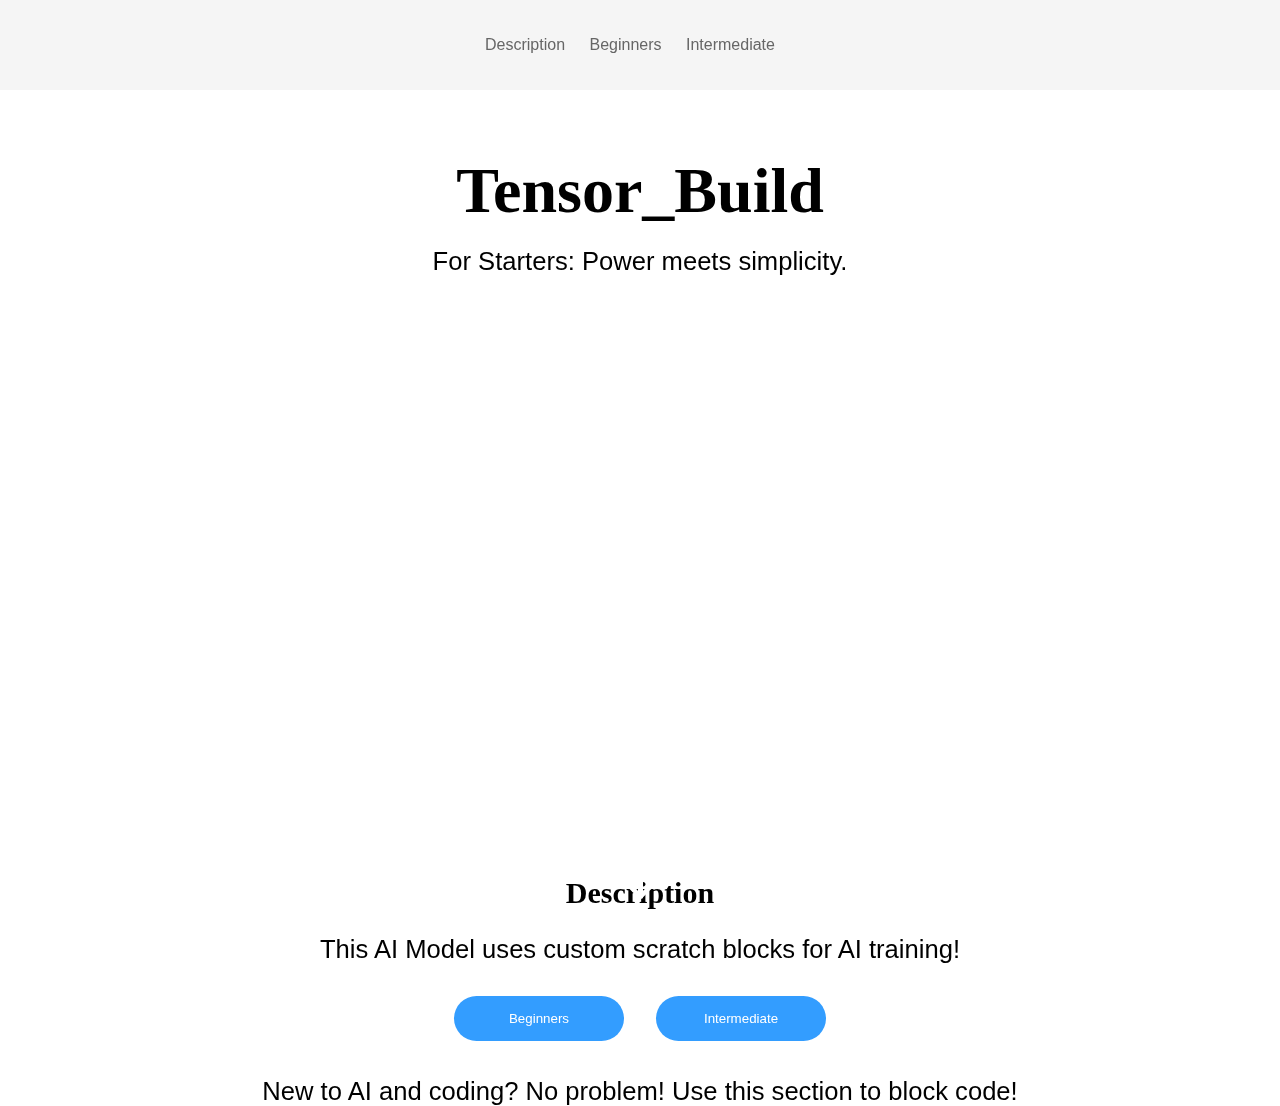
==== index.html @ 9e2cc2bc "tagline" ====
<!DOCTYPE html>
<html lang="en" style="scroll-behavior: smooth;">

<head>
    <link rel="stylesheet" href="style.css">

    <head>
        <meta charset="UTF-8">
        <meta name="viewport" content="width=device-width, initial-scale=1.0">
        <title>Tensor_Build</title>

    </head>

<body>
    <header>
        <nav>
            <ul>
                <li><a href="#description">Description</a></li>
                <li><a href="#beginners">Beginners</a></li>
                <li><a href="#intermediate">Intermediate</a></li>
            </ul>
        </nav>
    </header>

    </head>
    <section>
        <h1>Tensor_Build</h1>
        <p>For Starters: Power meets simplicity.</p>
    </section>

    <!-- Features Section -->
    <section id="features" class="features">
        <div class="container">
            <iframe src='https://my.spline.design/untitled-a07c45042eab5255a3155fed52c989a0/' frameborder='0'
                width='100%' height='100%'></iframe>

        </div>
    </section>

    <section id="description-dumb">
        <a href="#description" class="scroll-arrow">
            <svg width="53" height="57" viewBox="0 0 53 57" fill="none" xmlns="http://www.w3.org/2000/svg">
                <rect x="24" width="5" height="56" rx="2.5" fill="white" />
                <path
                    d="M28.1022 55.3647C26.2894 53.5519 26.2894 50.6127 28.1022 48.7999L47.8097 29.0924C48.7161 28.186 50.1857 28.186 51.0921 29.0924C51.9985 29.9988 51.9985 31.4684 51.0921 32.3748L28.1022 55.3647Z"
                    fill="white" />
                <rect x="3.53345" y="27.4666" width="36.0336" height="4.64" rx="2.32" transform="rotate(45 3.53345 27.4666)"
                    fill="white" />
            </svg>
        </a>
    </section>

    <section class="Description" id="description">
        <div class="description">
          <h2>Description</h2>
            <p>This AI Model uses custom scratch blocks for AI training!</p>
        </div>
    </section>

    <section class="Beginners" id="beginners">
        <div class="beginners">
            <div style="display: flex; flex-direction: row; gap: 2em; margin-top: 2em;">
                <button class="beginners beginner-button">Beginners</button>
                <button class="beginners beginner-button">Intermediate</button>
            </div>  
        <br><br>
            <p>New to AI and coding? No problem! Use this section to block code!</p>
        </div>
    </section>


    
</body>

</html>
---- style.css ----
body {
    margin: 0;
    height: 100vh;
    font-family: 'Poppins', sans-serif;
}

iframe {
    width: 100%;
    margin-right: auto;
    margin-top:70px;
    position: absolute;
    z-index: -1;
    top: 0;
    right: 0;
}

h1 {
    font-family: 'Playfair Display';
    font-size: 4rem;
    margin-top: 1em;
    margin-bottom: .3em;
}

p {
    font-size: 1.6rem;
    font-weight: 300;
    margin: 0;
}

h1,p {
    text-align: center;
    clip-path: polygon(0 0, 100% 0, 100% 100%, 0% 100%);
}
header {
    background-color: #f5f5f5; /* Light grey background */
    padding: 20px;
    text-align: center;

}

nav ul {
    list-style: none;
    padding: 0;
}

nav li {
    display: inline-block;
    margin-right: 20px;
}

nav a {
    text-decoration: none;
    color: #666; /* Medium grey link color */
}

h2 {
    font-family: 'Playfair Display';
    text-align: center;
    margin-top: 20em;
    font-size: 30px;
}

#description {
    display: flex;
    align-items: center;
    flex-direction: column;
    margin-right: auto;
    margin-left: auto;
    max-width: fit-content;
    margin-inline: auto;
    justify-content: center;
}

#description-dumb {
    display: flex;
    justify-content: center;
    align-items: center;
}

.scroll-arrow {
    position: absolute;
    margin-right: auto;
    margin-left: auto;
    bottom: 0;
    cursor: pointer;
    display: flex;
    align-items: center;
    flex-direction: column;
    margin-right: auto;
    margin-left: auto;
    max-width: fit-content;
    margin-inline: auto;
    justify-content: center;
}

.scroll-arrow img {
    width: 50px; 
}

.beginners {
    display: flex;
    align-items: center;
    justify-content: center;
    flex-direction: column;
}

.beginner-button {
    background-color: #339DFF;
    color: white;
    width: 170px;
    border-radius: 50px;
    padding-bottom: 15px;
    padding-top: 15px;
    border: none;
    transition: all 0.3s;
}

.beginner-button:hover {
    cursor: pointer;
    background: #fff;
    color: #339DFF;
    box-shadow: 0 4px 4px rgba(83, 100, 255, 0.32);
    margin-left: auto;
    margin-right: auto;
}
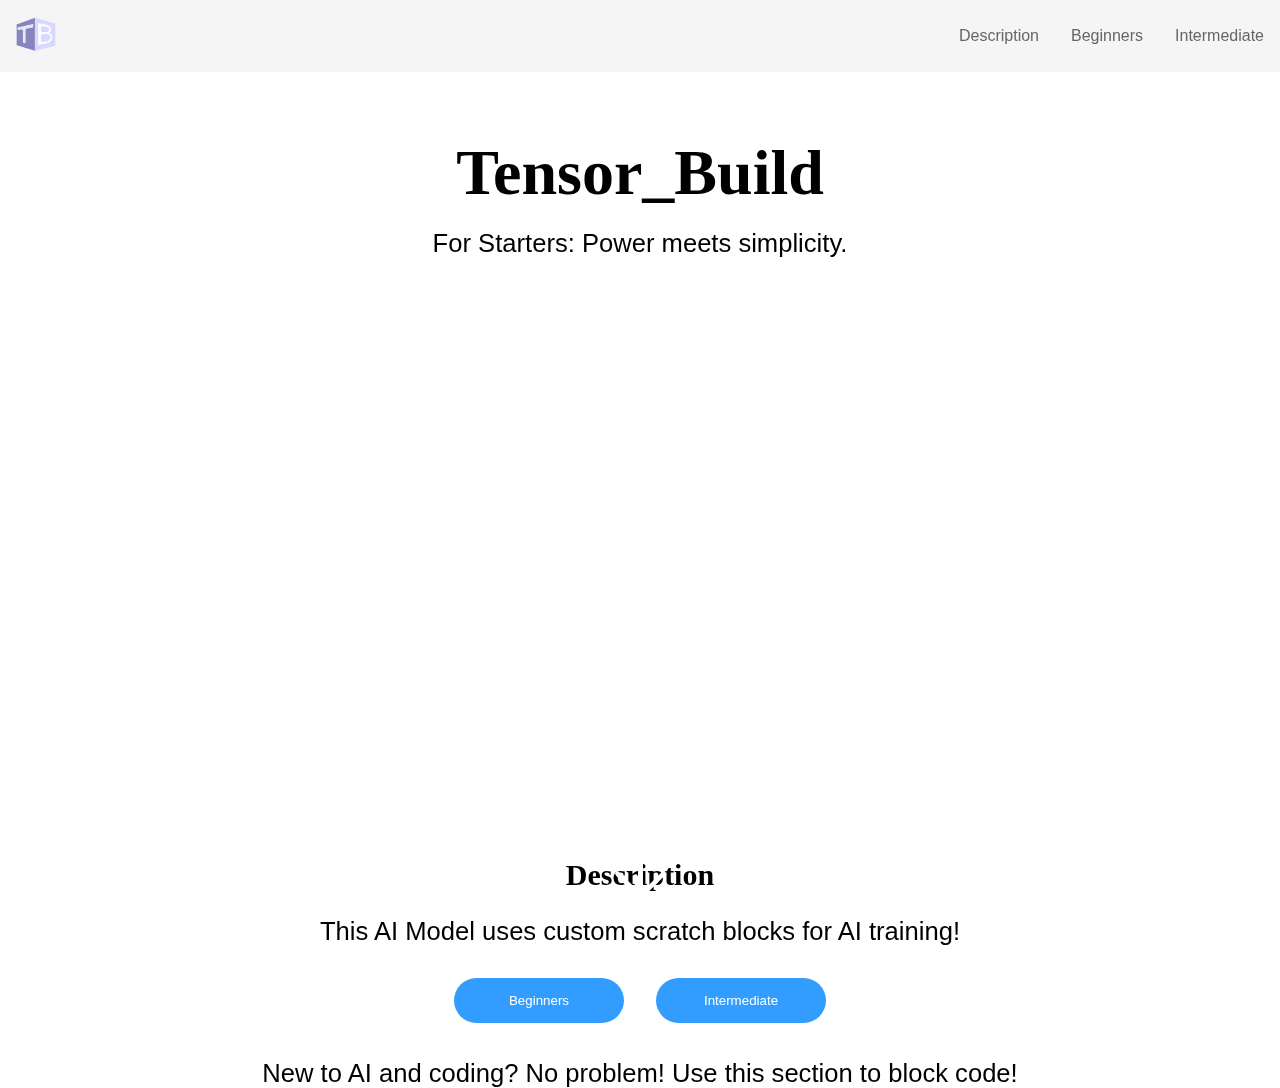
==== commit c5c08d63: "revamped header and added logo" ====
--- a/index.html
+++ b/index.html
@@ -13,11 +13,18 @@
 
 <body>
     <header>
+        
         <nav>
+            
             <ul>
-                <li><a href="#description">Description</a></li>
-                <li><a href="#beginners">Beginners</a></li>
-                <li><a href="#intermediate">Intermediate</a></li>
+                <div id="l">
+                    <img src="TensorBuildLogo.png" width="40" id="logo" >
+                </div>
+                <div id="r">
+                    <li><a href="#description">Description</a></li>
+                    <li><a href="#beginners">Beginners</a></li>
+                    <li><a href="#beginners">Intermediate</a></li>
+                </div>
             </ul>
         </nav>
     </header>
@@ -28,7 +35,6 @@
         <p>For Starters: Power meets simplicity.</p>
     </section>
 
-    <!-- Features Section -->
     <section id="features" class="features">
         <div class="container">
             <iframe src='https://my.spline.design/untitled-a07c45042eab5255a3155fed52c989a0/' frameborder='0'
@@ -44,15 +50,15 @@
                 <path
                     d="M28.1022 55.3647C26.2894 53.5519 26.2894 50.6127 28.1022 48.7999L47.8097 29.0924C48.7161 28.186 50.1857 28.186 51.0921 29.0924C51.9985 29.9988 51.9985 31.4684 51.0921 32.3748L28.1022 55.3647Z"
                     fill="white" />
-                <rect x="3.53345" y="27.4666" width="36.0336" height="4.64" rx="2.32" transform="rotate(45 3.53345 27.4666)"
-                    fill="white" />
+                <rect x="3.53345" y="27.4666" width="36.0336" height="4.64" rx="2.32"
+                    transform="rotate(45 3.53345 27.4666)" fill="white" />
             </svg>
         </a>
     </section>
 
     <section class="Description" id="description">
         <div class="description">
-          <h2>Description</h2>
+            <h2>Description</h2>
             <p>This AI Model uses custom scratch blocks for AI training!</p>
         </div>
     </section>
@@ -60,16 +66,21 @@
     <section class="Beginners" id="beginners">
         <div class="beginners">
             <div style="display: flex; flex-direction: row; gap: 2em; margin-top: 2em;">
-                <button class="beginners beginner-button">Beginners</button>
+                <button onclick="beginner()" class="beginners beginner-button">Beginners</button>
                 <button class="beginners beginner-button">Intermediate</button>
-            </div>  
-        <br><br>
+            </div>
+            <br><br>
             <p>New to AI and coding? No problem! Use this section to block code!</p>
         </div>
     </section>
 
 
-    
+
 </body>
+<script>
+    function beginner() {
+        window.location.href = 'blocks.html';
+    }
+</script>
 
 </html>--- a/style.css
+++ b/style.css
@@ -41,18 +41,35 @@
 }
 
 nav ul {
-    list-style: none;
-    padding: 0;
+    display: flex;
+    flex-direction: row;
+    align-items: center;
+}
+
+nav ul img {
+    padding-right: 10em;
 }
 
 nav li {
     display: inline-block;
-    margin-right: 20px;
+    
 }
 
 nav a {
     text-decoration: none;
     color: #666; /* Medium grey link color */
+}
+
+#l {
+    position: absolute;
+    left: 1em;
+}
+
+#r {
+    display: flex;
+    position: absolute;
+    right: 1em;
+    gap: 2em;
 }
 
 h2 {
@@ -124,4 +141,8 @@
     box-shadow: 0 4px 4px rgba(83, 100, 255, 0.32);
     margin-left: auto;
     margin-right: auto;
+}
+
+.svg {
+    margin-left: auto;
 }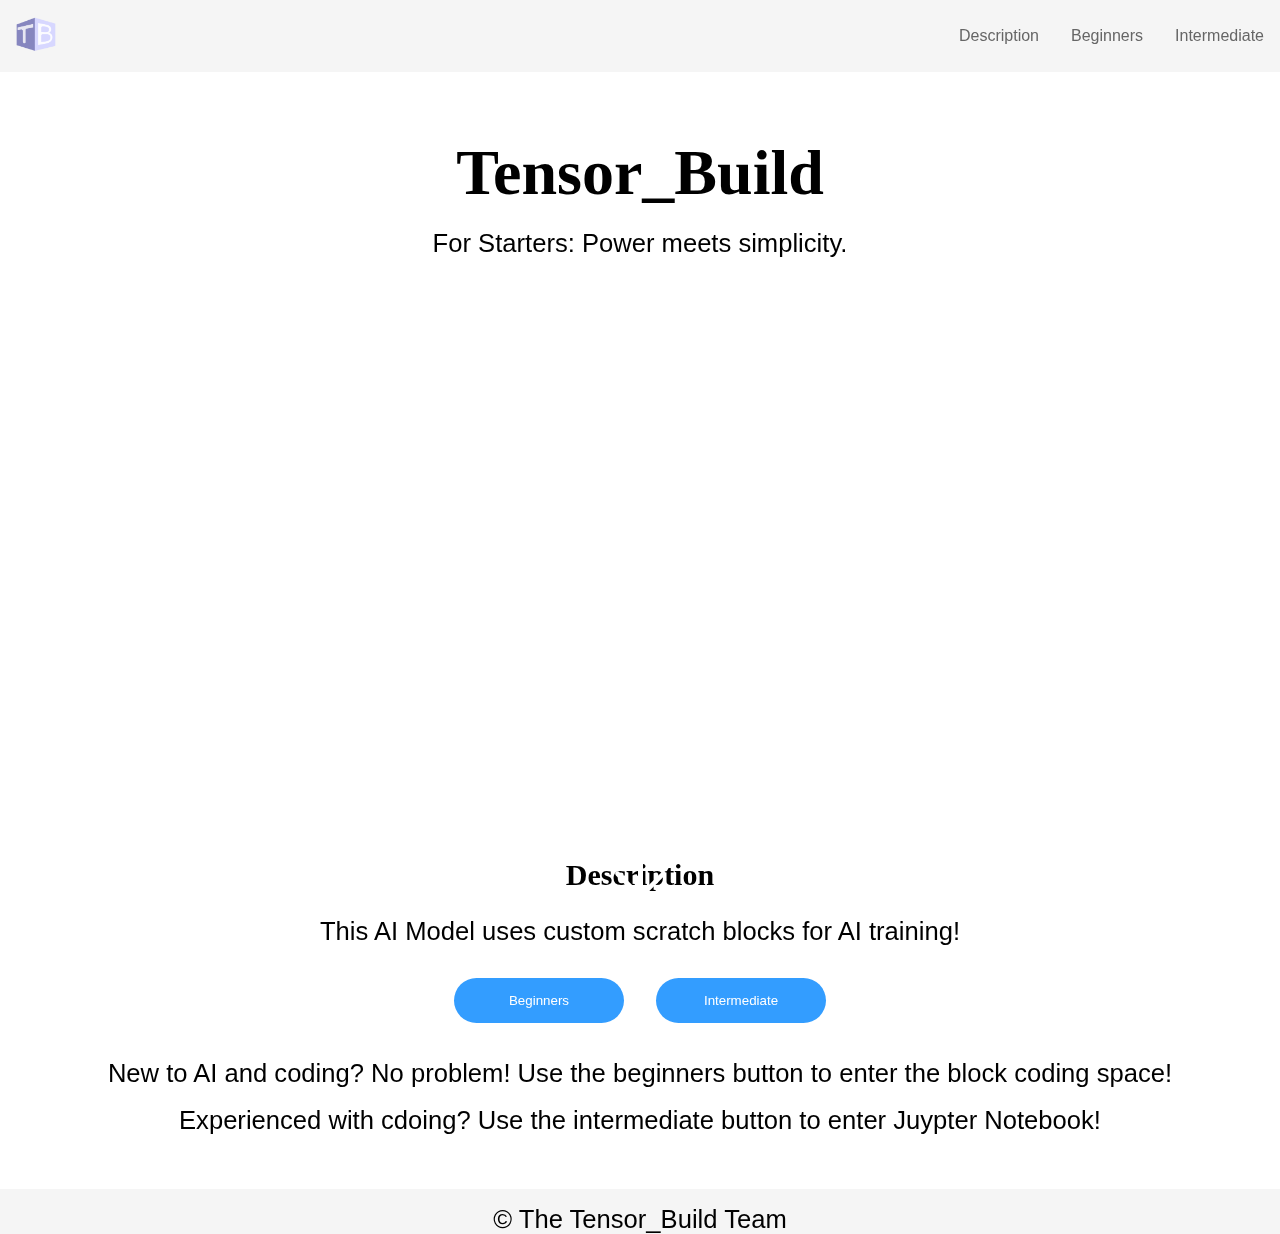
==== commit bc97a1ef: "footer and favicon added" ====
--- a/index.html
+++ b/index.html
@@ -7,10 +7,11 @@
     <head>
         <meta charset="UTF-8">
         <meta name="viewport" content="width=device-width, initial-scale=1.0">
+        <link rel="icon" type="image/png" sizes="32x32" href="TensorBuildLogo.png">
         <title>Tensor_Build</title>
-
+        
     </head>
-
+    
 <body>
     <header>
         
@@ -59,7 +60,7 @@
     <section class="Description" id="description">
         <div class="description">
             <h2>Description</h2>
-            <p>This AI Model uses custom scratch blocks for AI training!</p>
+            <p>This AI Model uses custom scratch blocks for AI training! </p>
         </div>
     </section>
 
@@ -70,11 +71,15 @@
                 <button class="beginners beginner-button">Intermediate</button>
             </div>
             <br><br>
-            <p>New to AI and coding? No problem! Use this section to block code!</p>
+            <p>New to AI and coding? No problem! Use the beginners button to enter the block coding space!</p>
+            <br>
+            <p>Experienced with cdoing? Use the intermediate button to enter Juypter Notebook!</p>
         </div>
     </section>
-
-
+    <br><br><br>
+    <footer>
+        <p>&copy The Tensor_Build Team</p>
+        <p><a href="https://github.com/Rickibieni/starterhacks-website"></a></p>
 
 </body>
 <script>
--- a/style.css
+++ b/style.css
@@ -145,4 +145,9 @@
 
 .svg {
     margin-left: auto;
+}
+
+footer {
+    padding-top: 1em;
+    background-color: #f5f5f5;
 }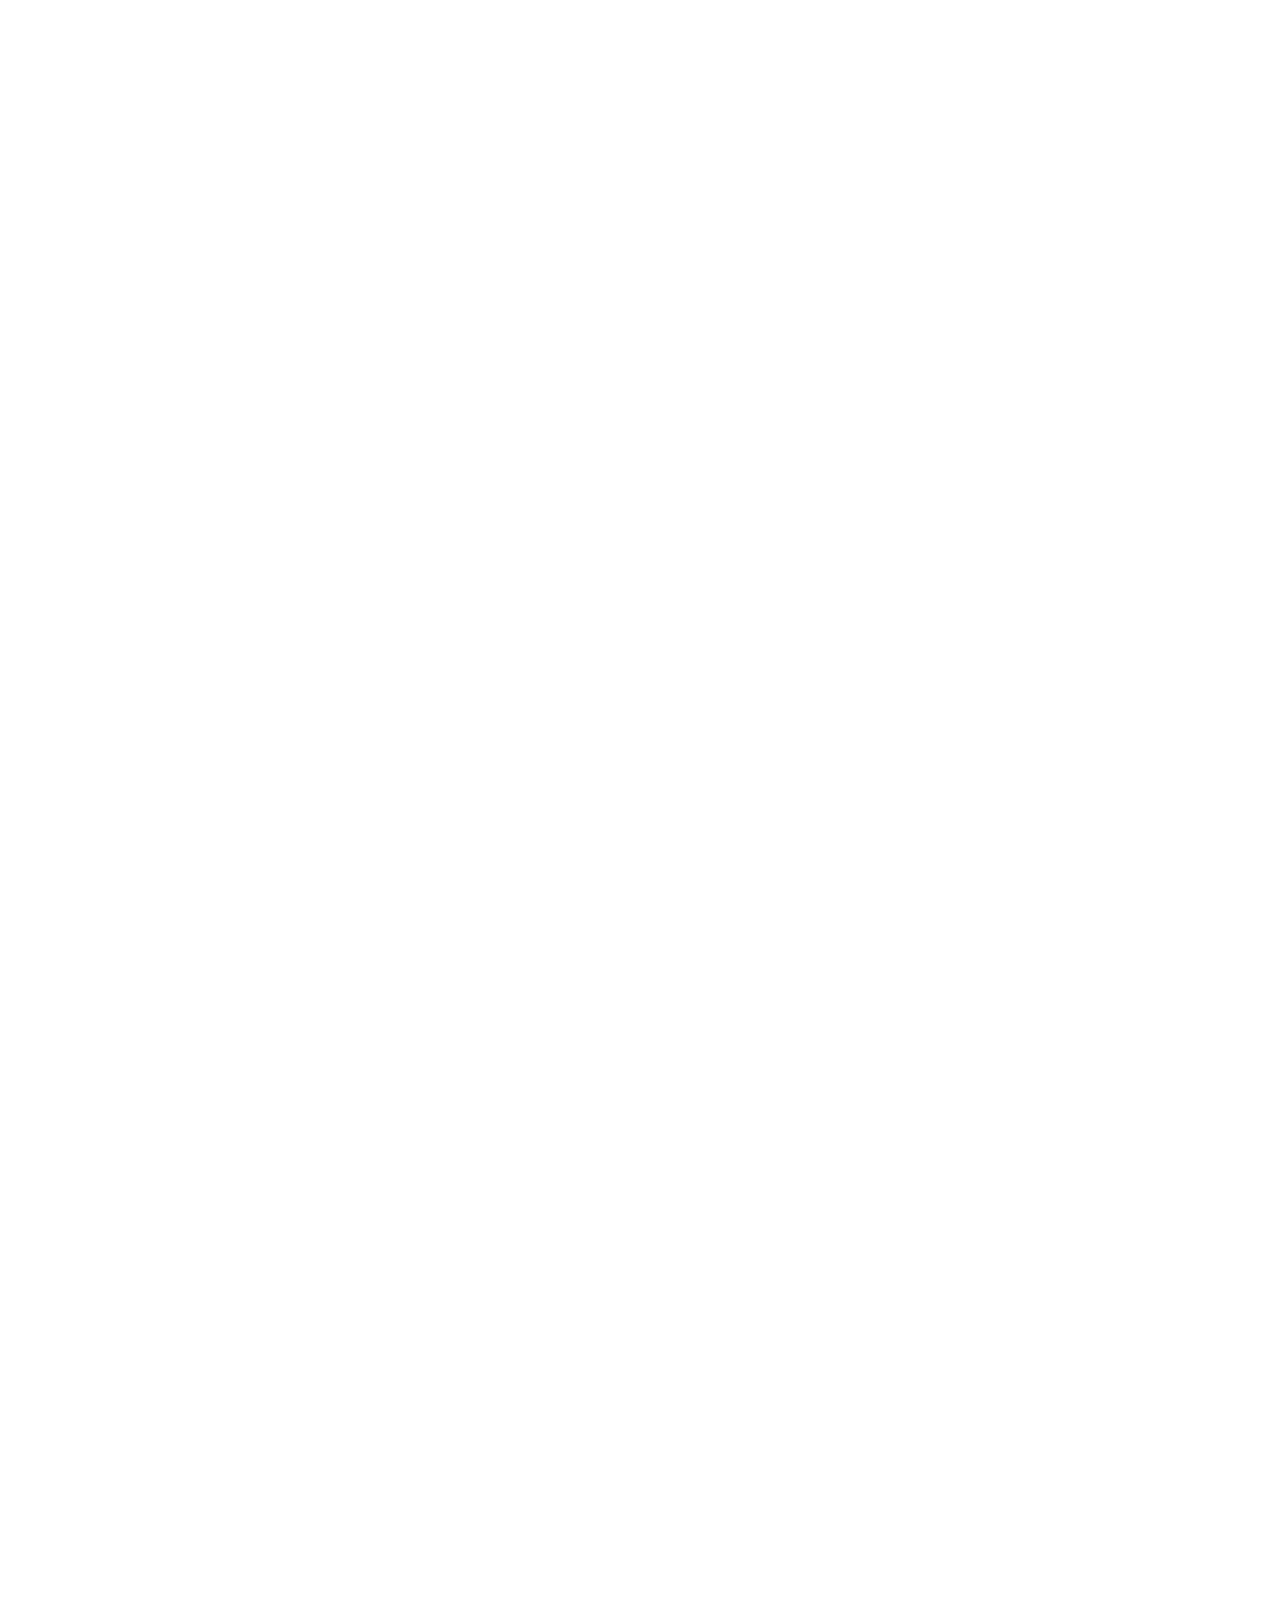
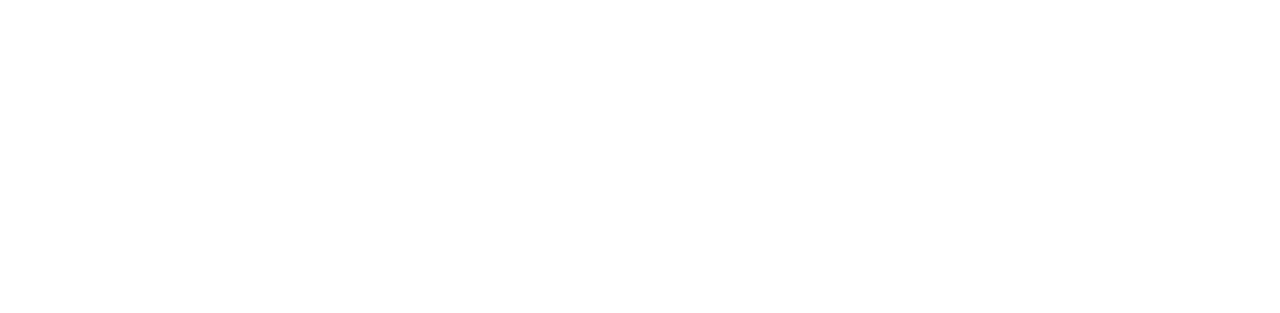
==== commit 46ec6343: "added the flash when loads" ====
--- a/index.html
+++ b/index.html
@@ -3,6 +3,7 @@
 
 <head>
     <link rel="stylesheet" href="style.css">
+    <link rel= "stylesheet" href= "https://maxst.icons8.com/vue-static/landings/line-awesome/line-awesome/1.3.0/css/line-awesome.min.css" >
 
     <head>
         <meta charset="UTF-8">
@@ -38,10 +39,11 @@
 
     <section id="features" class="features">
         <div class="container">
-            <iframe src='https://my.spline.design/untitled-a07c45042eab5255a3155fed52c989a0/' frameborder='0'
+            <iframe src='https://my.spline.design/untitledcopy-798740eb5bc4b6de6a402fb539a56782/' frameborder='0'
                 width='100%' height='100%'></iframe>
 
         </div>
+    
     </section>
 
     <section id="description-dumb">
@@ -60,7 +62,7 @@
     <section class="Description" id="description">
         <div class="description">
             <h2>Description</h2>
-            <p>This AI Model uses custom scratch blocks for AI training! </p>
+            <p>This AI Model uses custom scratch blocks for AI training! Check it out below: </p>
         </div>
     </section>
 
@@ -76,6 +78,14 @@
             <p>Experienced with cdoing? Use the intermediate button to enter Juypter Notebook!</p>
         </div>
     </section>
+
+    <section class="Github" id="github">
+        <div class="github">
+            <h2>Visit our Github Reprository</h2>
+            <i class="lab la-github"></i>
+           
+        </div>
+    </section>
     <br><br><br>
     <footer>
         <p>&copy The Tensor_Build Team</p>
--- a/style.css
+++ b/style.css
@@ -150,4 +150,23 @@
 footer {
     padding-top: 1em;
     background-color: #f5f5f5;
-}+}
+
+body {
+    opacity: 0; /* Start as invisible */
+    transform: translateY(20px); /* Start position slightly below */
+    animation: fadeInUp 2s forwards; /* Apply the animation */
+}
+
+@keyframes fadeInUp {
+
+    0% {
+        opacity: 0; /* Fully transparent at the start */
+        transform: translateY(20px); /* Slightly below the final position */
+    }
+    100% {
+        opacity: 1; /* Fully opaque at the end */
+        transform: translateY(0); /* Final position */
+    }
+
+}
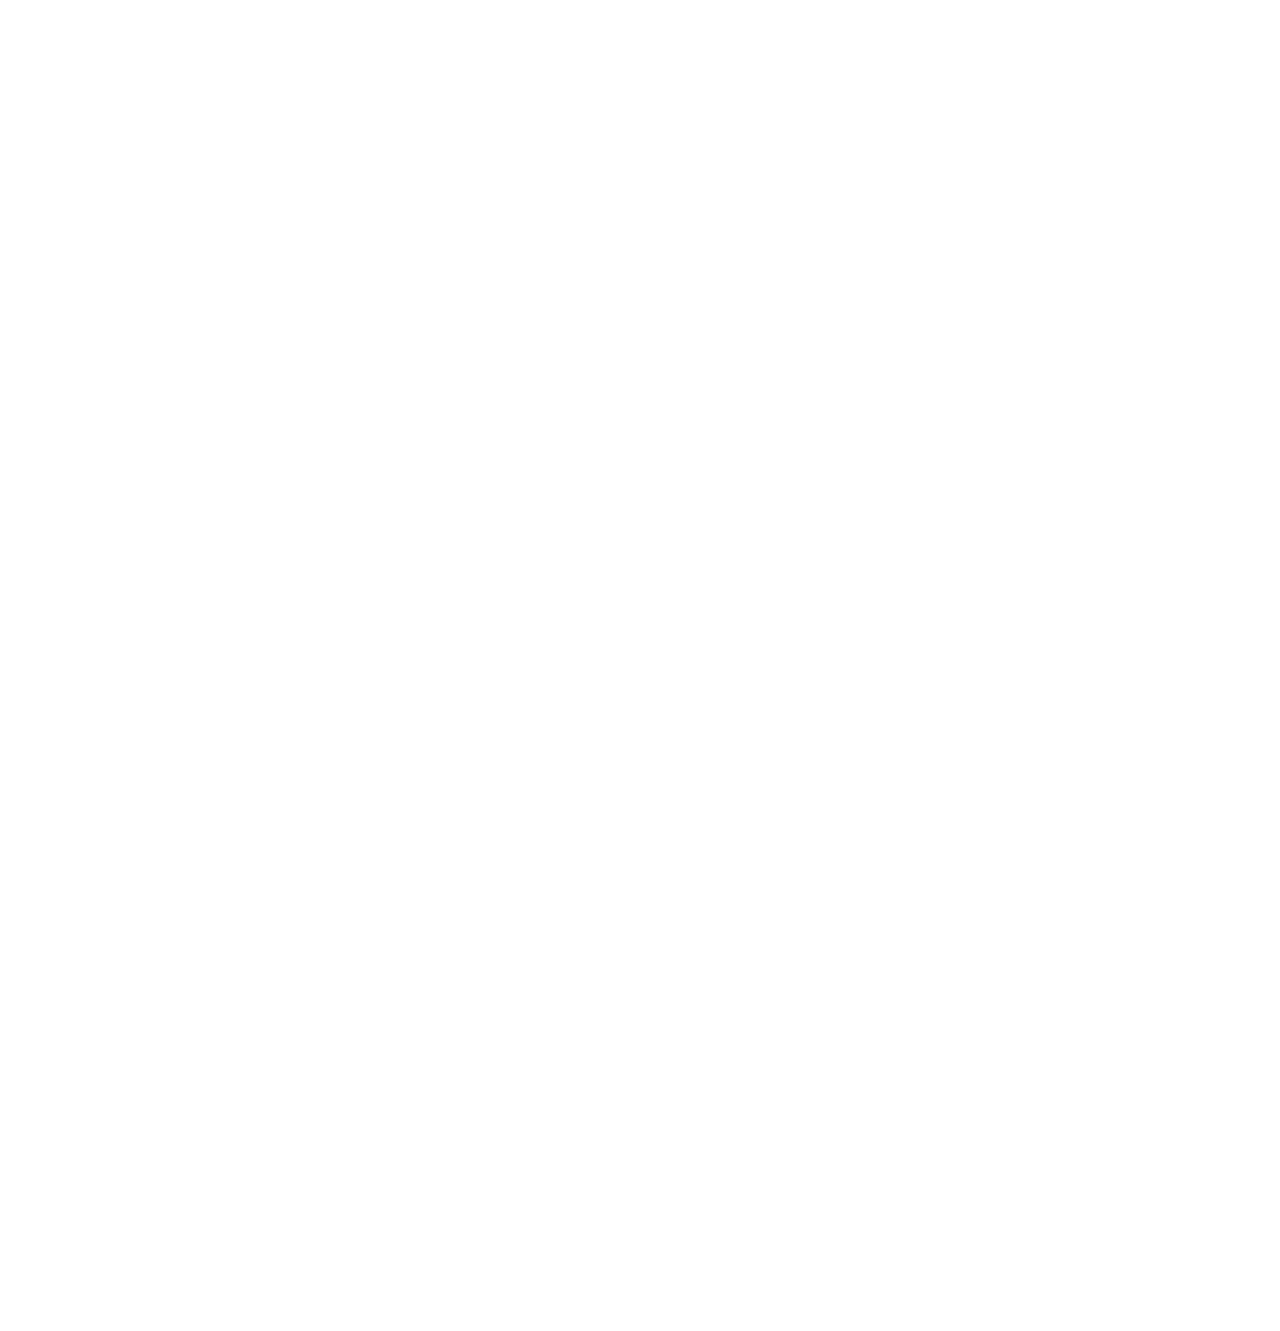
==== commit f66caf3e: "final touches added github repo link" ====
--- a/index.html
+++ b/index.html
@@ -25,7 +25,6 @@
                 <div id="r">
                     <li><a href="#description">Description</a></li>
                     <li><a href="#beginners">Beginners</a></li>
-                    <li><a href="#beginners">Intermediate</a></li>
                 </div>
             </ul>
         </nav>
@@ -70,19 +69,20 @@
         <div class="beginners">
             <div style="display: flex; flex-direction: row; gap: 2em; margin-top: 2em;">
                 <button onclick="beginner()" class="beginners beginner-button">Beginners</button>
-                <button class="beginners beginner-button">Intermediate</button>
+                
             </div>
             <br><br>
-            <p>New to AI and coding? No problem! Use the beginners button to enter the block coding space!</p>
-            <br>
-            <p>Experienced with cdoing? Use the intermediate button to enter Juypter Notebook!</p>
+            <p class="gray-text">New to AI and coding? No problem! Use the beginners button to enter the block coding space!</p>
         </div>
     </section>
 
     <section class="Github" id="github">
         <div class="github">
-            <h2>Visit our Github Reprository</h2>
-            <i class="lab la-github"></i>
+            <h3>Visit our Github Repository</h3>
+            
+            <a href="https://github.com/stony-su/starterhacks" target="_blank" style="color: black; text-decoration: none;">
+                <i class="lab la-github la-10x"></i>
+            </a>
            
         </div>
     </section>
--- a/style.css
+++ b/style.css
@@ -1,4 +1,6 @@
-
+* {
+    font-family: Arial, Helvetica, sans-serif;
+}
 
 body {
     margin: 0;
@@ -14,6 +16,7 @@
     z-index: -1;
     top: 0;
     right: 0;
+    user-select: none;
 }
 
 h1 {
@@ -37,7 +40,7 @@
     background-color: #f5f5f5; /* Light grey background */
     padding: 20px;
     text-align: center;
-
+    position: sticky;
 }
 
 nav ul {
@@ -78,6 +81,14 @@
     margin-top: 20em;
     font-size: 30px;
 }
+
+h3 {
+    font-family: 'Playfair Display';
+    text-align: center;
+    margin-top: 2em;
+    font-size: 30px;
+}
+
 
 #description {
     display: flex;
@@ -170,3 +181,14 @@
     }
 
 }
+
+.github {
+    display: flex;
+    flex-direction: column;
+    align-items: center;
+    justify-content: center;
+}
+
+.gray-text {
+    color: #666;
+}